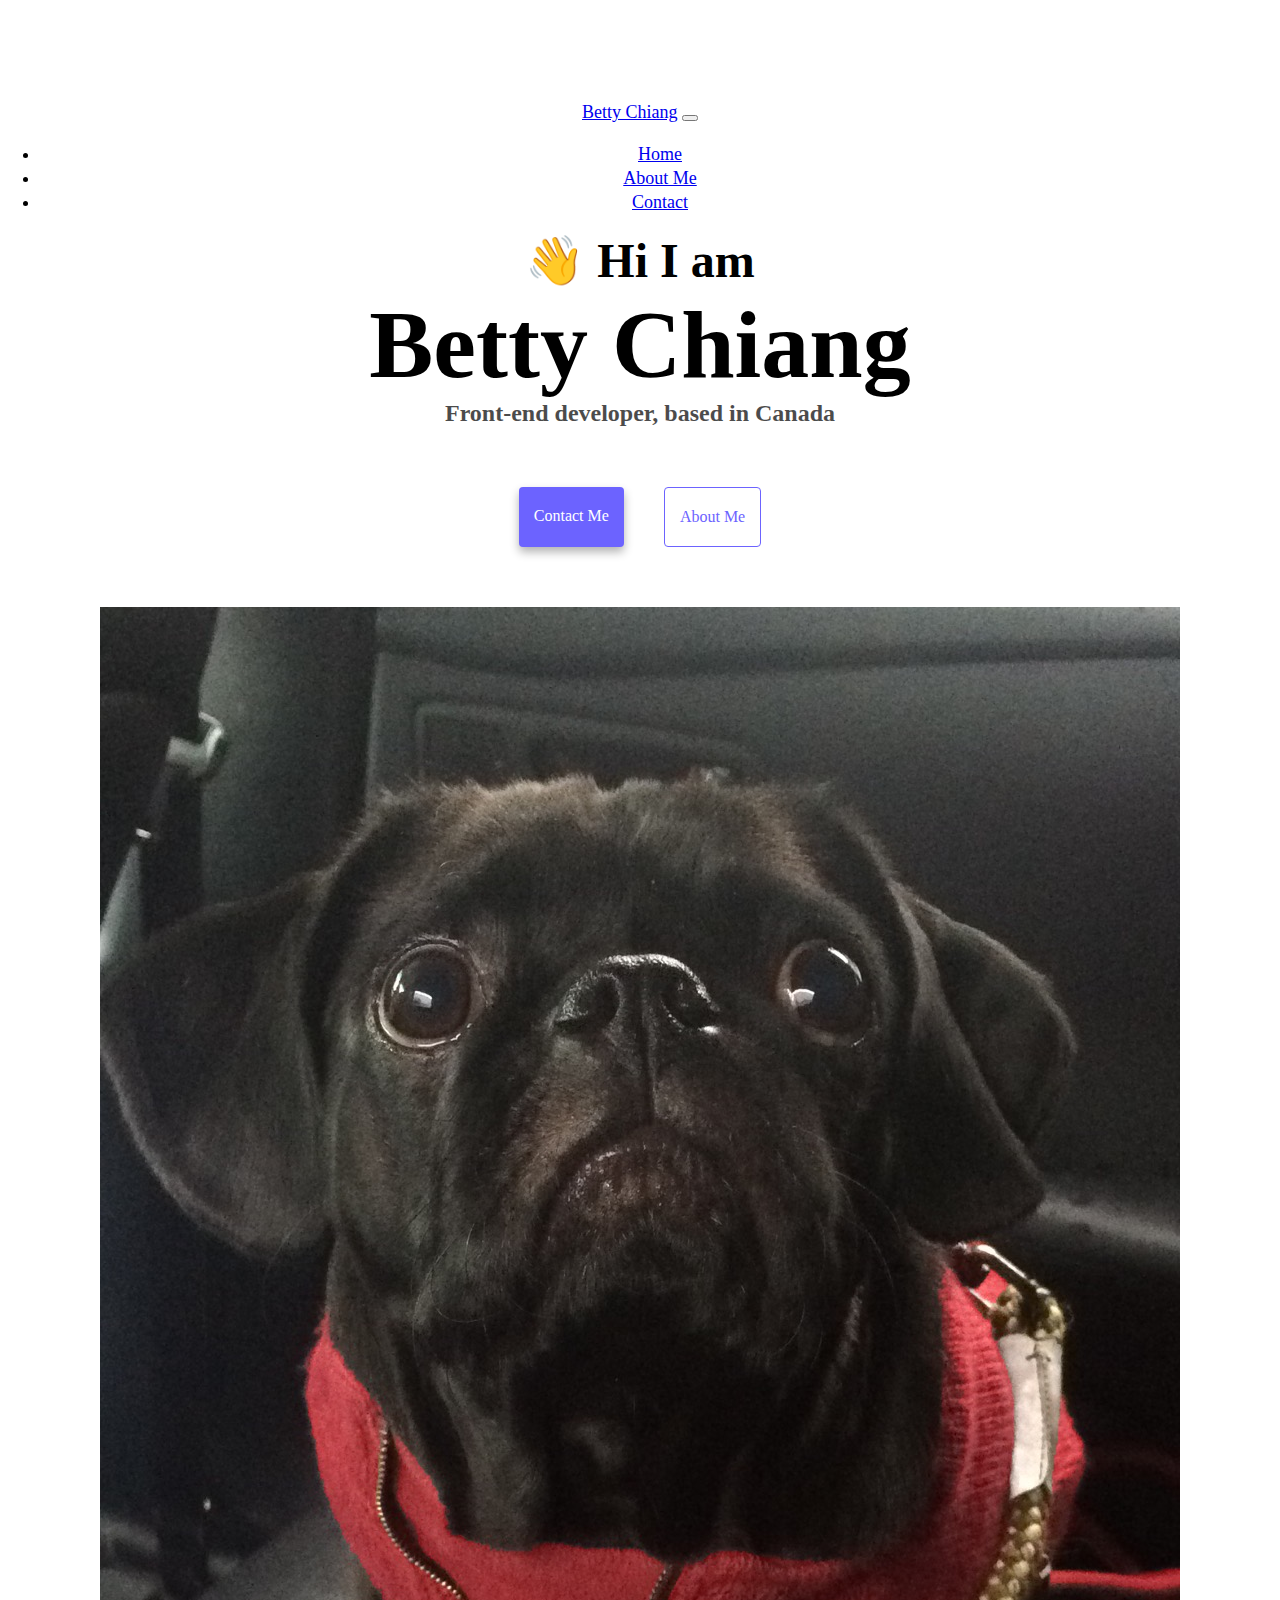
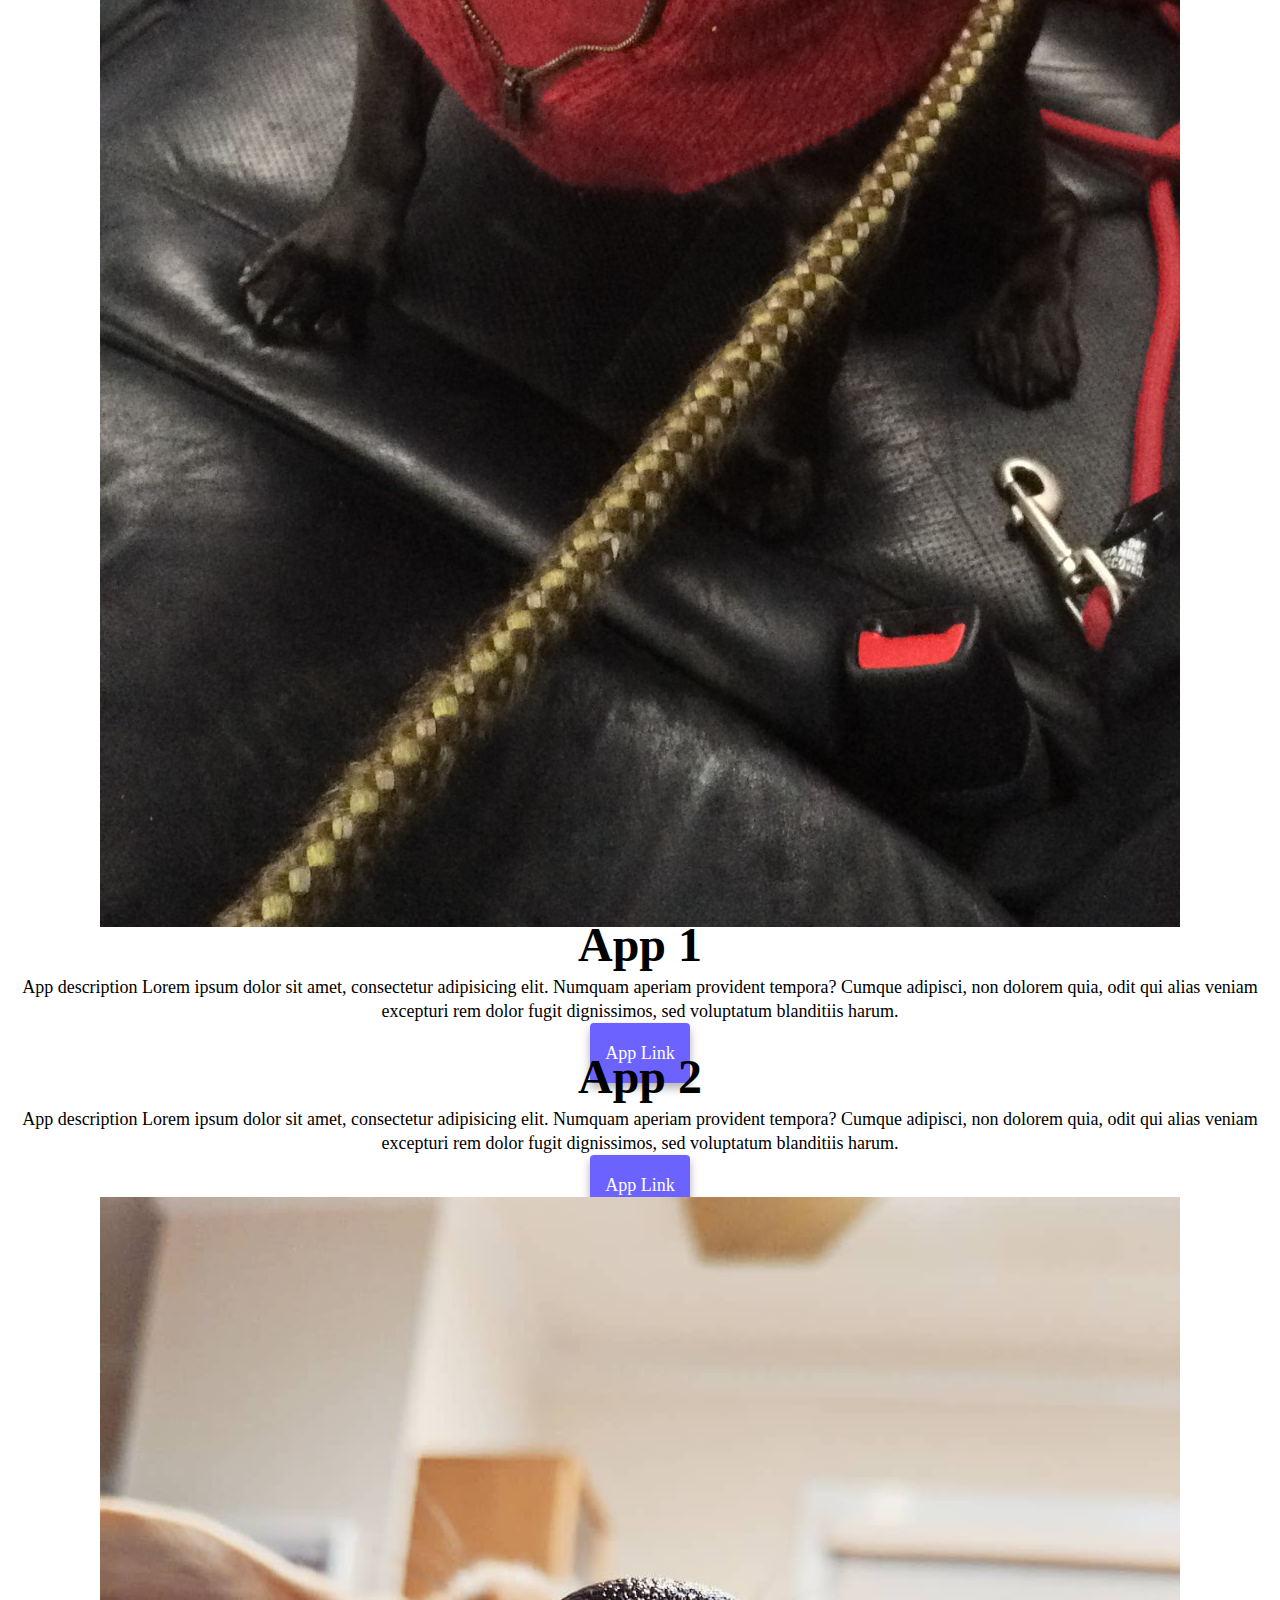
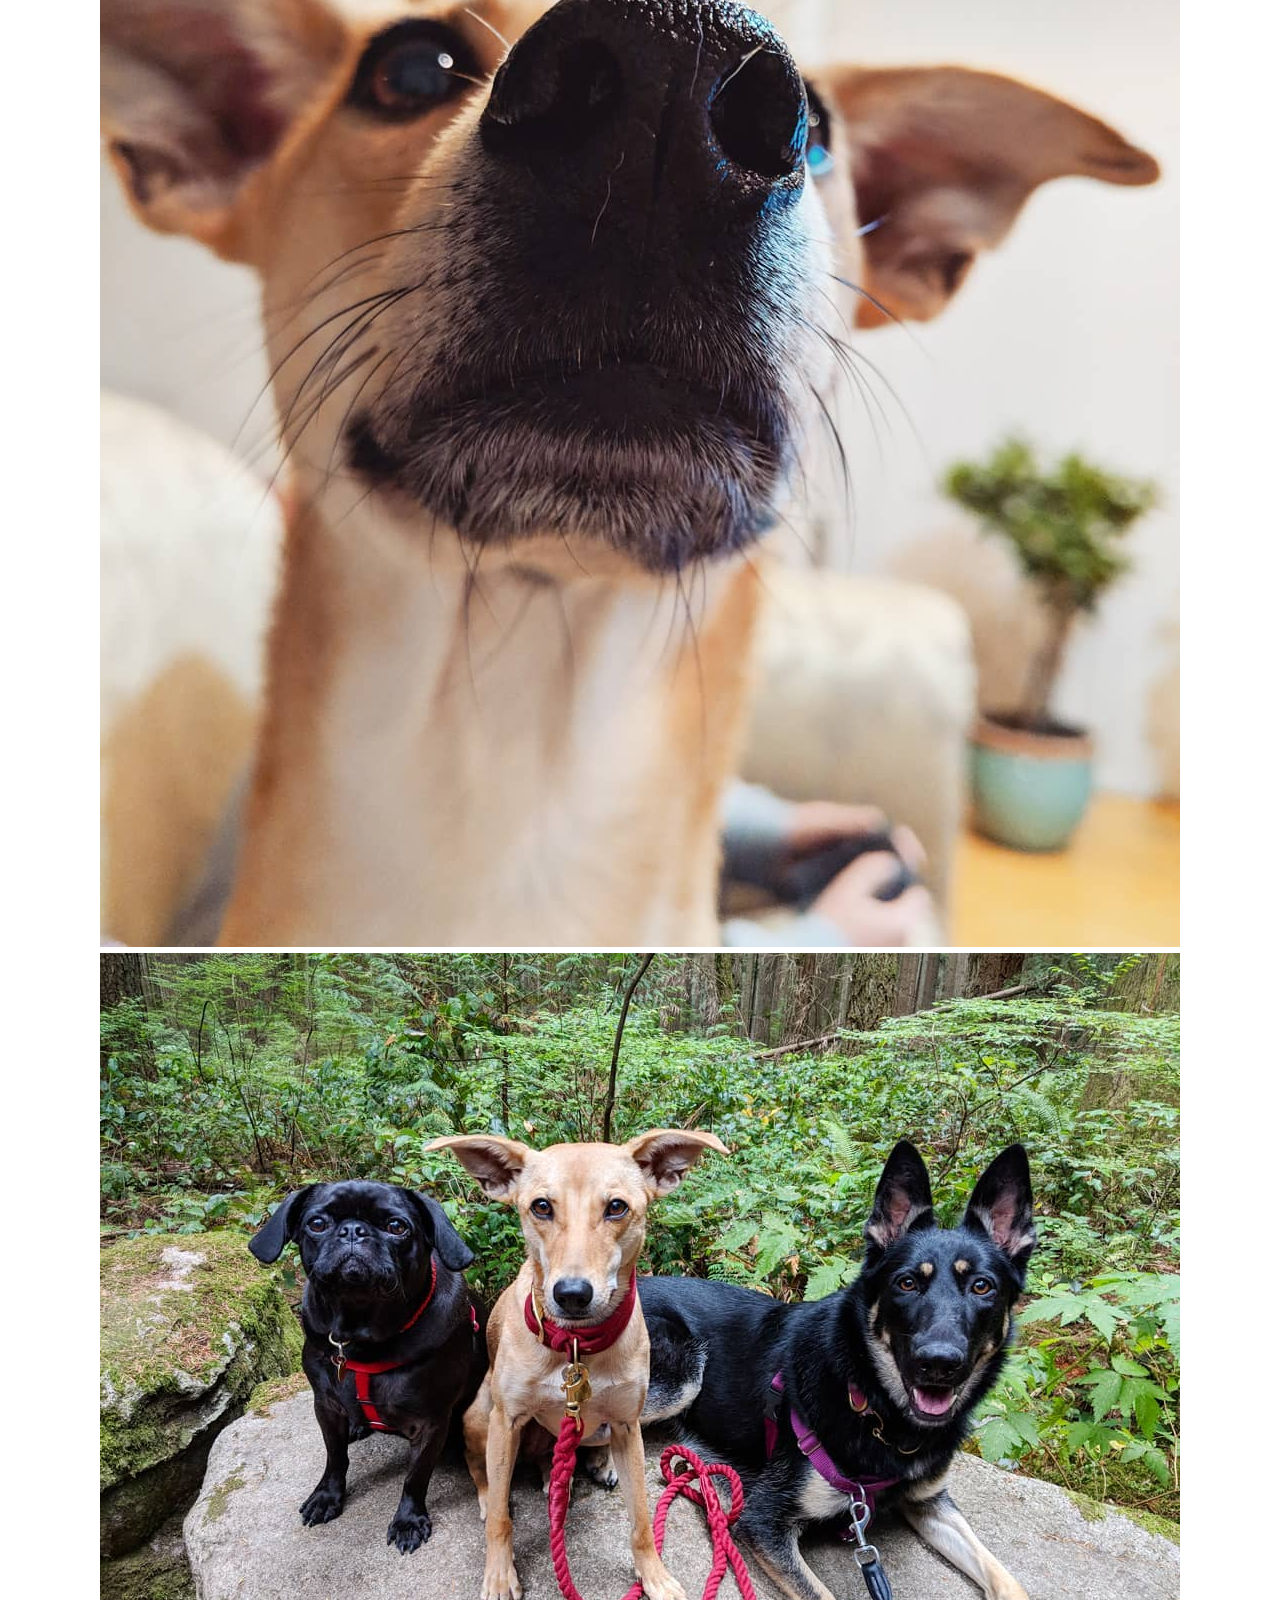
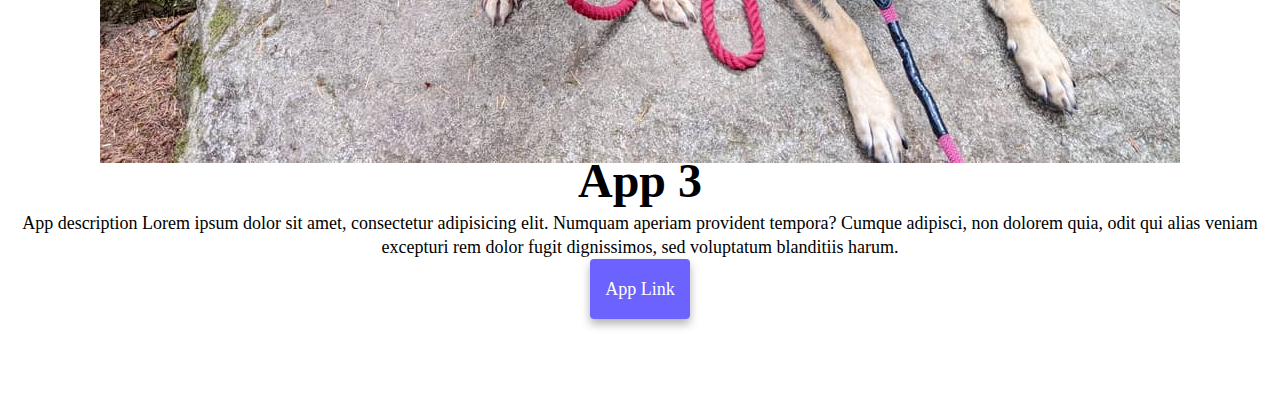
==== aboutme.html @ e15f06e6 "copy from code sandbox" ====
<!DOCTYPE html>
<html lang="en">
  <head>
    <meta charset="UTF-8" />
    <meta name="viewport" content="width=device-width, initial-scale=1.0" />
    <meta http-equiv="X-UA-Compatible" content="ie=edge" />
    <title>Betty Chiang</title>
    <link
      href="https://cdn.jsdelivr.net/npm/bootstrap@5.1.0/dist/css/bootstrap.min.css"
      rel="stylesheet"
      integrity="sha384-KyZXEAg3QhqLMpG8r+8fhAXLRk2vvoC2f3B09zVXn8CA5QIVfZOJ3BCsw2P0p/We"
      crossorigin="anonymous"
    />
    <script
      src="https://cdn.jsdelivr.net/npm/bootstrap@5.1.0/dist/js/bootstrap.bundle.min.js"
      integrity="sha384-U1DAWAznBHeqEIlVSCgzq+c9gqGAJn5c/t99JyeKa9xxaYpSvHU5awsuZVVFIhvj"
      crossorigin="anonymous"
    ></script>
    <link href="styles.css" rel="stylesheet" />
  </head>
  <body>
    <nav class="navbar navbar-expand-lg navbar-light bg-light fixed-top">
      <div class="container">
        <a class="navbar-brand" href="index.html">Betty Chiang</a>
        <button
          class="navbar-toggler"
          type="button"
          data-bs-toggle="collapse"
          data-bs-target="#navbarNav"
          aria-controls="navbarNav"
          aria-expanded="false"
          aria-label="Toggle navigation"
        >
          <span class="navbar-toggler-icon"></span>
        </button>
        <div class="collapse navbar-collapse" id="navbarNav">
          <ul class="navbar-nav">
            <li class="nav-item">
              <a class="nav-link active" aria-current="page" href="index.html"
                >Home</a
              >
            </li>
            <li class="nav-item">
              <a class="nav-link" href="aboutme.html">About Me</a>
            </li>
            <li class="nav-item">
              <a class="nav-link" href="aboutme.html#contact">Contact</a>
            </li>
          </ul>
        </div>
      </div>
    </nav>

    <h1 class="mt-100">
      👋 Hi I am
    </h1>
    <h2>
      Betty Chiang
    </h2>
    <h3 class="mt-3">
      Front-end developer, based in Canada
    </h3>
    <div class="button-position">
      <a href="aboutme.html#contact" class="primary-link"> Contact Me </a>
      <a href="aboutme.html" class="about-link">About Me </a>
    </div>
    <div class="container">
      <div class ="row">
        <div class="col-md-6">
      <img src="images/IMG_6009.JPG" class="img-fluid rounded pug" />
        </div>
        <div class="col-md-6">
          <h1 class="mb-3"> App 1  </h1>
          <p> App description
         Lorem ipsum dolor sit amet, consectetur adipisicing elit. Numquam
              aperiam provident tempora? Cumque adipisci, non dolorem quia, odit qui
              alias veniam excepturi rem dolor fugit dignissimos, sed voluptatum
              blanditiis harum. </p>
              <div class="mt-5">
                <a href="#" class="primary-link"> App Link </a>
              </div>
              </div>
              <div class ="row mt-5">
                  <div class="col-md-6">
                    <h1 class="mb-3"> App 2          </h1>
                    <p> App description
                   Lorem ipsum dolor sit amet, consectetur adipisicing elit. Numquam
                        aperiam provident tempora? Cumque adipisci, non dolorem quia, odit qui
                        alias veniam excepturi rem dolor fugit dignissimos, sed voluptatum
                        blanditiis harum. </p>
                        <div class="mt-5 mb-5">
                          <a href="#" class="primary-link"> App Link </a>
                        </div>
                      </div>
                      <div class="col-md-6">
                        <img src="images/us3.jpg" class="img-fluid rounded pug" />
                      </div>
                      <div class ="row mt-5">
                        <div class="col-md-6">
                          <img src="images/us4.jpg" class="img-fluid rounded pug" />
                        </div>
                        <div class="col-md-6">
                          <h1 class="mb-3"> App 3          </h1>
                          <p> App description
                            Lorem ipsum dolor sit amet, consectetur adipisicing elit. Numquam
                            aperiam provident tempora? Cumque adipisci, non dolorem quia, odit qui
                            alias veniam excepturi rem dolor fugit dignissimos, sed voluptatum
                             blanditiis harum. </p>
                             <div class="mt-5">
                               <a href="#" class="primary-link"> App Link </a>
                              </div>
    </div>
  </body>
</html>
---- styles.css ----
:root {
  --primary-color: #6c63ff;
  --secondary-color: #f5f2fe;
  --box-shadow: 0 5px 10px rgba(0, 0, 0, 0.3);
}
body {
  text-align: center;
  margin: 100px auto;
}

h1 {
  font-size: 48px;
  margin: 0;
  display: block;
}
h2 {
  font-size: 96px;
  margin: 0;
}
h3 {
  font-size: 24px;
  opacity: 0.7;
  margin: 0;
}

.button-position {
  display: flex;
  margin-top: 40px;
  justify-content: center;
  margin-bottom: 40px;
}

.button-position a {
  margin: 20px;
}

.primary-link {
  background: var(--primary-color);
  box-shadow: var(--box-shadow);
  color: white;
  border-radius: 4px;
  padding: 20px 15px;
  text-decoration: none;
  text-transform: capitalize;
}

.about-link {
  color: var(--primary-color);
  border: 1px solid var(--primary-color);
  border-radius: 4px;
  padding: 20px 15px;
  text-decoration: none;
  text-transform: capitalize;
}

.about-paragraphs {
  display: flex;
  margin: 30px 0;
  justify-content: space-between;
}

.aboutp {
  background: var(--secondary-color);
  padding: 20px;
  border-radius: 4px;
  font-size: 18px;
  line-height: 1.5;
  margin: 10px;
}

.email-address {
  display: flex;
  justify-content: center;
  color: var(--primary-color);
  font-size: 28px;
  text-decoration: none;
}

.container {
  width: 100%;
  font-size: 18px;
  line-height: 24px;
}

.row {
}

.pug {
  max-height: 70%;
}
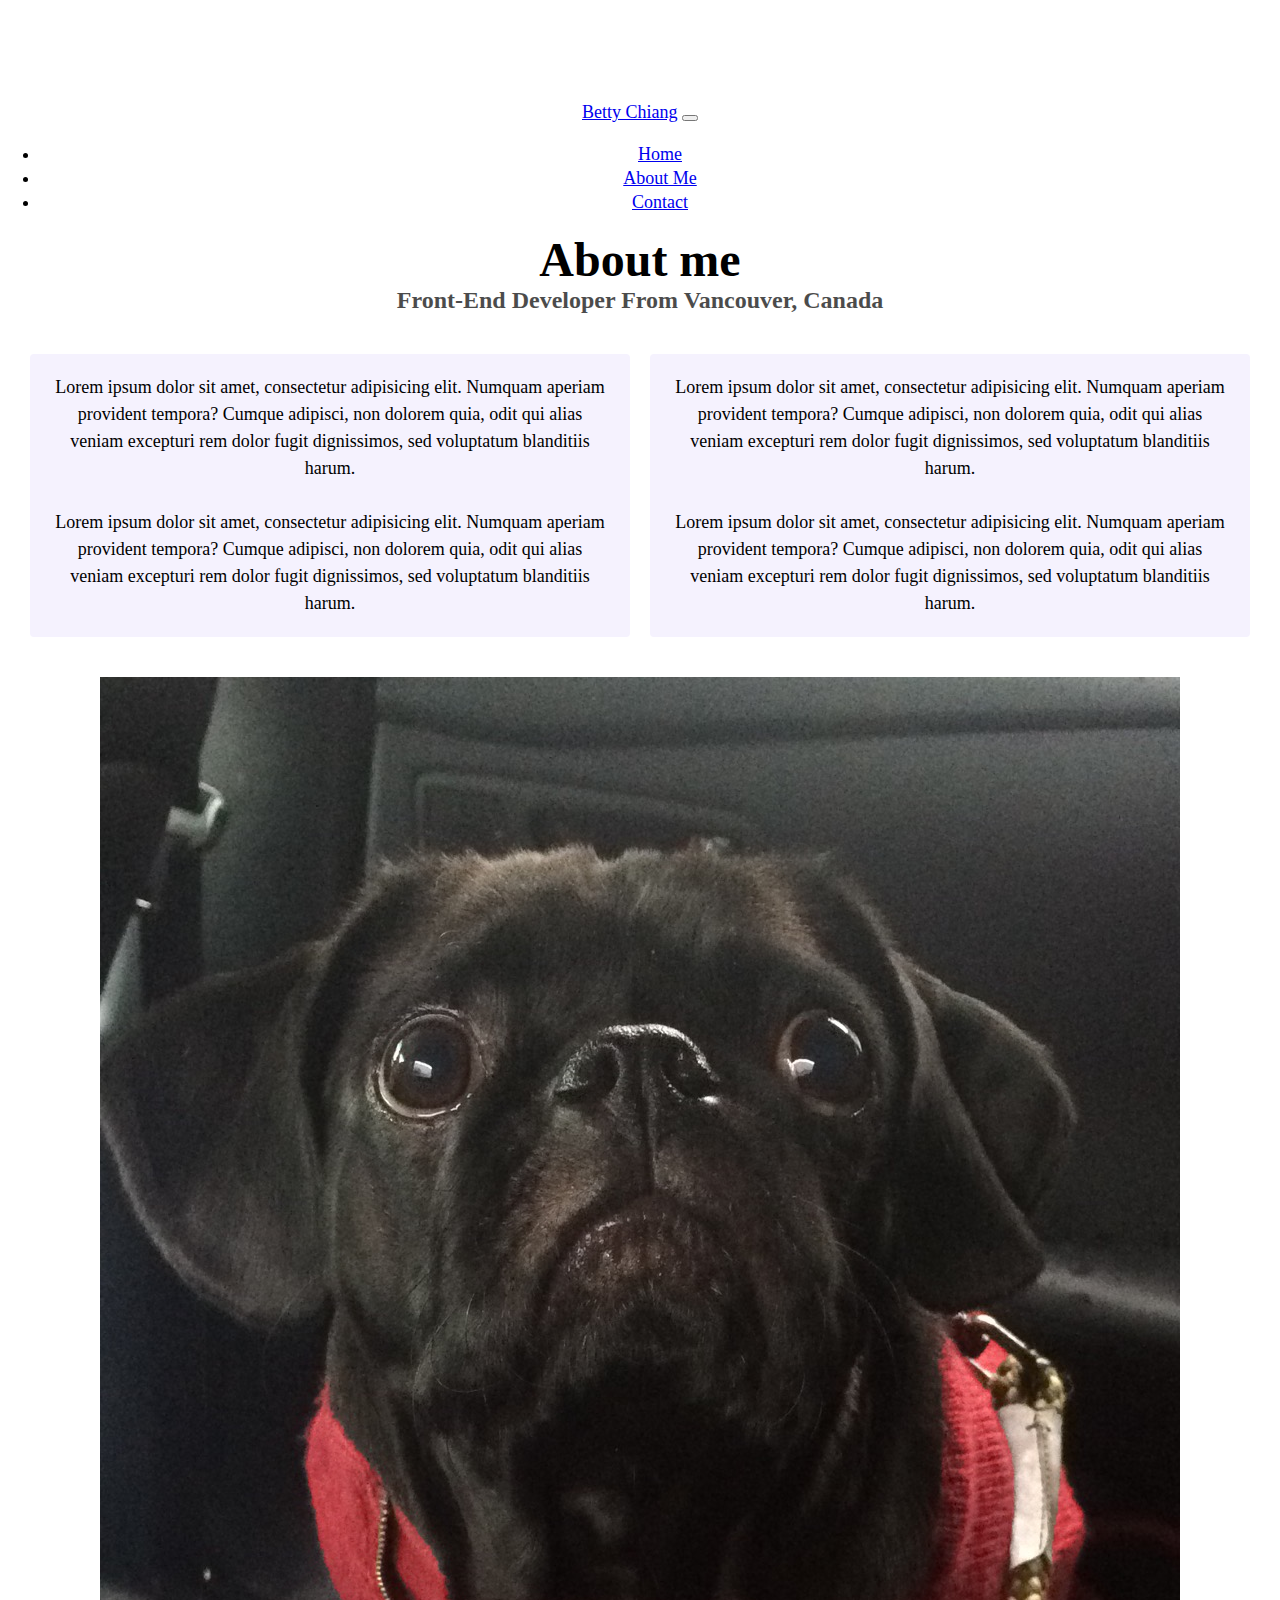
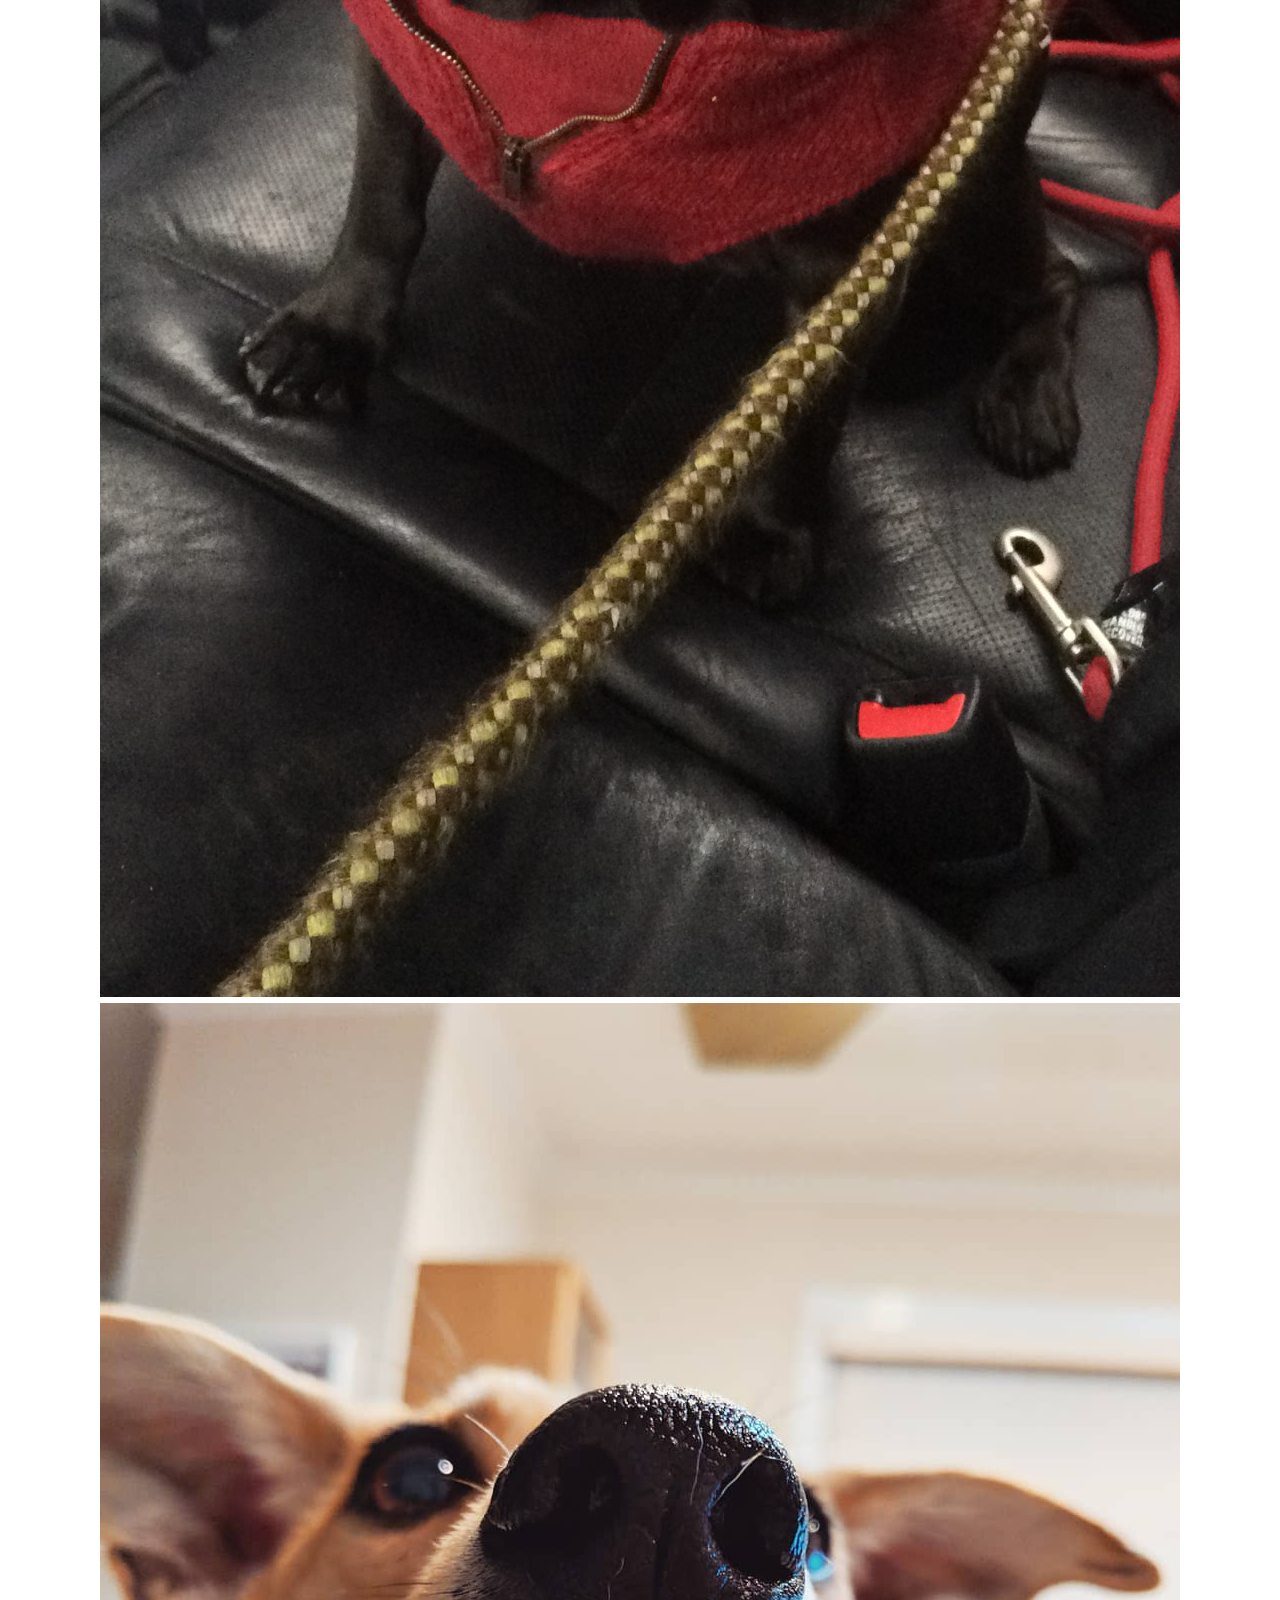
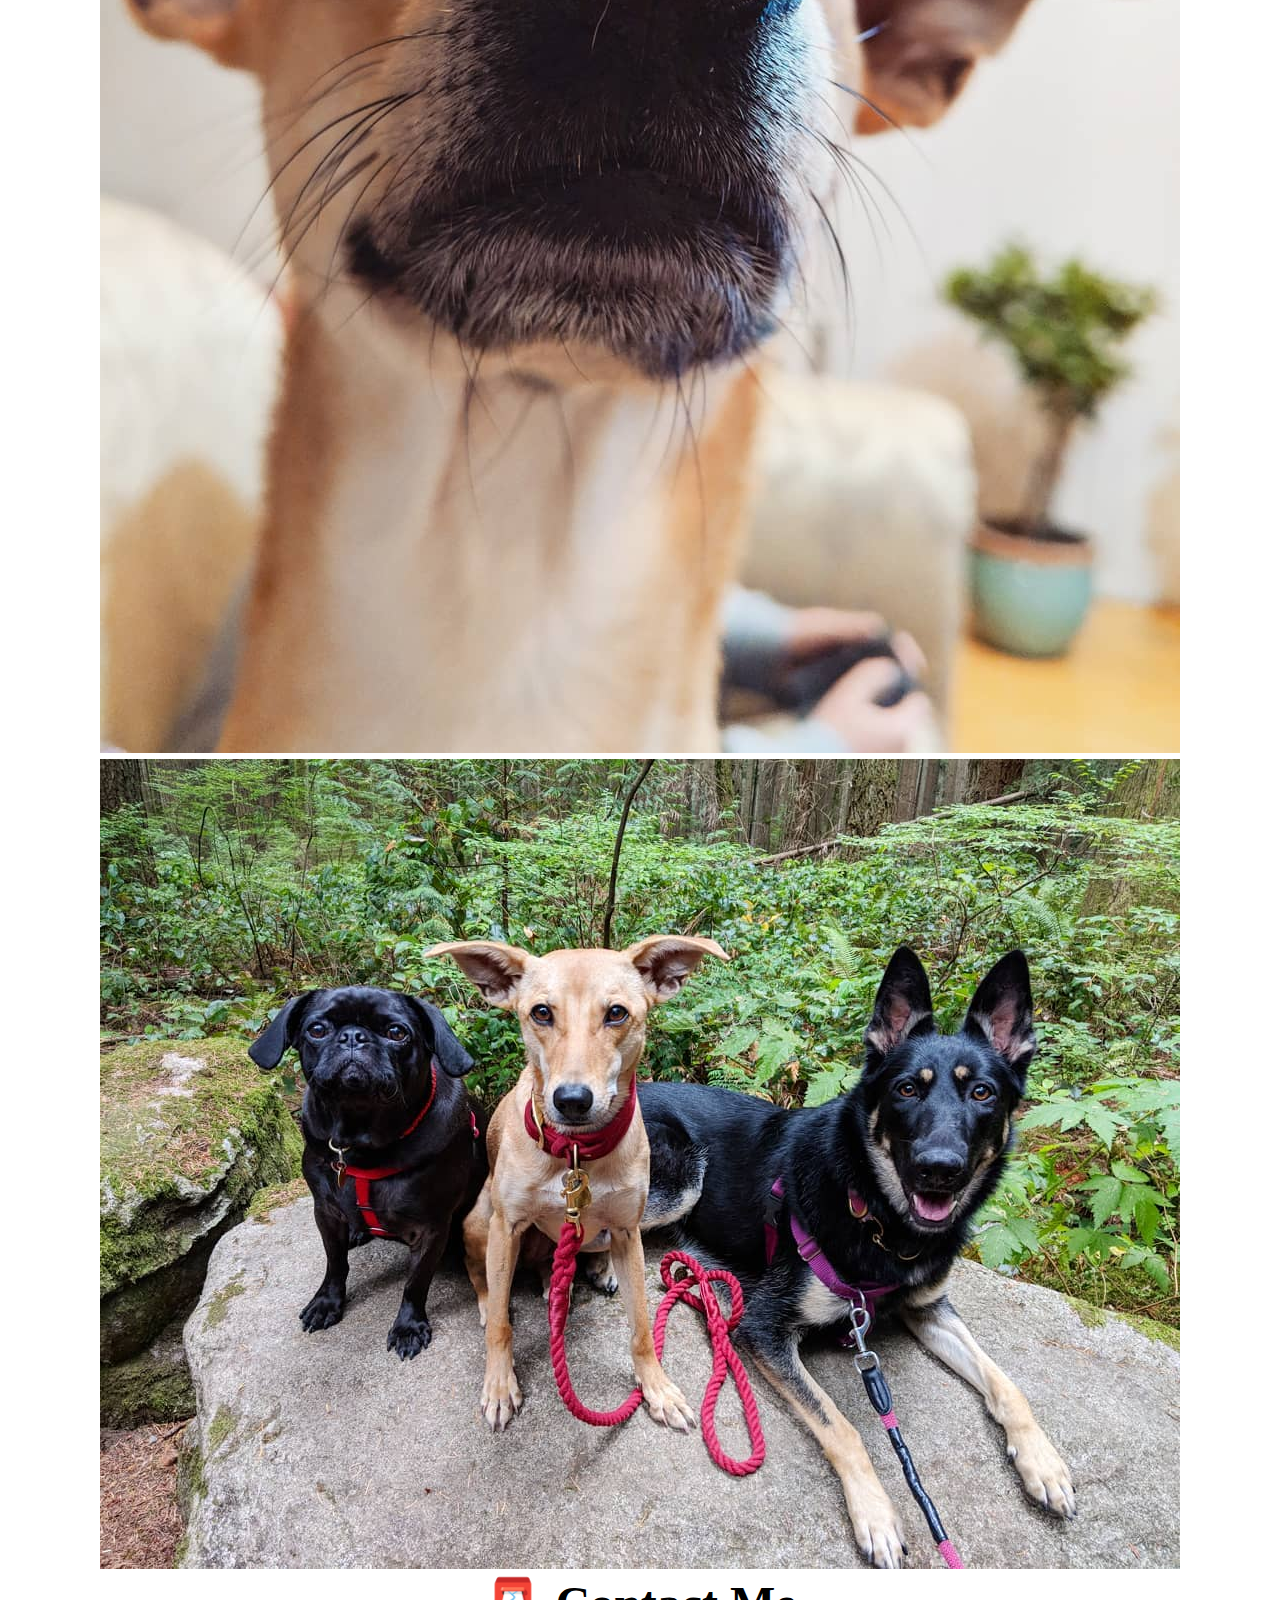
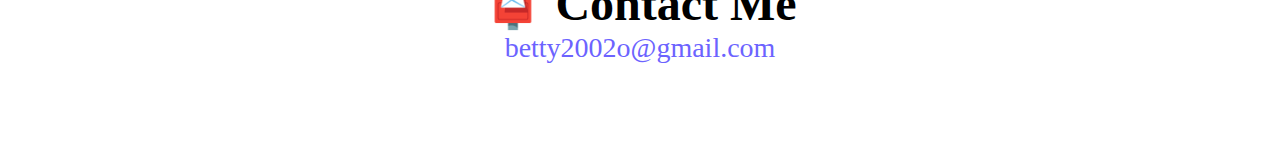
==== commit 885a46cb: "making file SEO and responsive" ====
--- a/aboutme.html
+++ b/aboutme.html
@@ -4,7 +4,6 @@
     <meta charset="UTF-8" />
     <meta name="viewport" content="width=device-width, initial-scale=1.0" />
     <meta http-equiv="X-UA-Compatible" content="ie=edge" />
-    <title>Betty Chiang</title>
     <link
       href="https://cdn.jsdelivr.net/npm/bootstrap@5.1.0/dist/css/bootstrap.min.css"
       rel="stylesheet"
@@ -17,11 +16,16 @@
       crossorigin="anonymous"
     ></script>
     <link href="styles.css" rel="stylesheet" />
+    <title>About Betty Chiang</title>
+    <meta
+      name="description"
+      content="learn more about front-end developer , Betty Chiang"
+    />
   </head>
   <body>
     <nav class="navbar navbar-expand-lg navbar-light bg-light fixed-top">
       <div class="container">
-        <a class="navbar-brand" href="index.html">Betty Chiang</a>
+        <a class="navbar-brand" href="/index.html">Betty Chiang</a>
         <button
           class="navbar-toggler"
           type="button"
@@ -36,79 +40,83 @@
         <div class="collapse navbar-collapse" id="navbarNav">
           <ul class="navbar-nav">
             <li class="nav-item">
-              <a class="nav-link active" aria-current="page" href="index.html"
+              <a class="nav-link active" aria-current="page" href="/index.html"
                 >Home</a
               >
             </li>
             <li class="nav-item">
-              <a class="nav-link" href="aboutme.html">About Me</a>
+              <a class="nav-link" href="/aboutme.html">About Me</a>
             </li>
             <li class="nav-item">
-              <a class="nav-link" href="aboutme.html#contact">Contact</a>
+              <a class="nav-link" href="/aboutme.html#contact">Contact</a>
             </li>
           </ul>
         </div>
       </div>
     </nav>
-
-    <h1 class="mt-100">
-      👋 Hi I am
-    </h1>
-    <h2>
-      Betty Chiang
-    </h2>
-    <h3 class="mt-3">
-      Front-end developer, based in Canada
-    </h3>
-    <div class="button-position">
-      <a href="aboutme.html#contact" class="primary-link"> Contact Me </a>
-      <a href="aboutme.html" class="about-link">About Me </a>
+    <h2>About me</h2>
+    <h3>Front-End Developer From Vancouver, Canada</h3>
+    <div class="about-paragraphs">
+      <p class="aboutp">
+        Lorem ipsum dolor sit amet, consectetur adipisicing elit. Numquam
+        aperiam provident tempora? Cumque adipisci, non dolorem quia, odit qui
+        alias veniam excepturi rem dolor fugit dignissimos, sed voluptatum
+        blanditiis harum.
+        <br />
+        <br />
+        Lorem ipsum dolor sit amet, consectetur adipisicing elit. Numquam
+        aperiam provident tempora? Cumque adipisci, non dolorem quia, odit qui
+        alias veniam excepturi rem dolor fugit dignissimos, sed voluptatum
+        blanditiis harum.
+      </p>
+      <p class="aboutp">
+        Lorem ipsum dolor sit amet, consectetur adipisicing elit. Numquam
+        aperiam provident tempora? Cumque adipisci, non dolorem quia, odit qui
+        alias veniam excepturi rem dolor fugit dignissimos, sed voluptatum
+        blanditiis harum.
+        <br />
+        <br />
+        Lorem ipsum dolor sit amet, consectetur adipisicing elit. Numquam
+        aperiam provident tempora? Cumque adipisci, non dolorem quia, odit qui
+        alias veniam excepturi rem dolor fugit dignissimos, sed voluptatum
+        blanditiis harum.
+      </p>
     </div>
     <div class="container">
-      <div class ="row">
-        <div class="col-md-6">
-      <img src="images/IMG_6009.JPG" class="img-fluid rounded pug" />
+      <div class="row m-4">
+        <div class="col-md-4">
+          <img
+            src="images/IMG_6009.JPG"
+            class="img-fluid rounded shadow p-2 mb-4"
+            alt="a picture of a Betty's pug"
+          />
         </div>
-        <div class="col-md-6">
-          <h1 class="mb-3"> App 1  </h1>
-          <p> App description
-         Lorem ipsum dolor sit amet, consectetur adipisicing elit. Numquam
-              aperiam provident tempora? Cumque adipisci, non dolorem quia, odit qui
-              alias veniam excepturi rem dolor fugit dignissimos, sed voluptatum
-              blanditiis harum. </p>
-              <div class="mt-5">
-                <a href="#" class="primary-link"> App Link </a>
-              </div>
-              </div>
-              <div class ="row mt-5">
-                  <div class="col-md-6">
-                    <h1 class="mb-3"> App 2          </h1>
-                    <p> App description
-                   Lorem ipsum dolor sit amet, consectetur adipisicing elit. Numquam
-                        aperiam provident tempora? Cumque adipisci, non dolorem quia, odit qui
-                        alias veniam excepturi rem dolor fugit dignissimos, sed voluptatum
-                        blanditiis harum. </p>
-                        <div class="mt-5 mb-5">
-                          <a href="#" class="primary-link"> App Link </a>
-                        </div>
-                      </div>
-                      <div class="col-md-6">
-                        <img src="images/us3.jpg" class="img-fluid rounded pug" />
-                      </div>
-                      <div class ="row mt-5">
-                        <div class="col-md-6">
-                          <img src="images/us4.jpg" class="img-fluid rounded pug" />
-                        </div>
-                        <div class="col-md-6">
-                          <h1 class="mb-3"> App 3          </h1>
-                          <p> App description
-                            Lorem ipsum dolor sit amet, consectetur adipisicing elit. Numquam
-                            aperiam provident tempora? Cumque adipisci, non dolorem quia, odit qui
-                            alias veniam excepturi rem dolor fugit dignissimos, sed voluptatum
-                             blanditiis harum. </p>
-                             <div class="mt-5">
-                               <a href="#" class="primary-link"> App Link </a>
-                              </div>
+        <div class="col-md-4">
+          <img
+            src="images/us3.jpg"
+            class="img-fluid rounded shadow p-2 mb-4"
+            alt="a picture of Betty's formosan"
+          />
+        </div>
+        <div class="col-md-4">
+          <img
+            src="images/us4.jpg"
+            class="img-fluid rounded shadow p-2 mb-4"
+            alt="a pic of Betty's dogs"
+          />
+        </div>
+      </div>
+    </div>
+
+    <div id="contact" class="mt-5">
+      <h2>📮 Contact Me</h2>
+      <a
+        href="mailto:betty2002o@gmail.com"
+        class="email-address"
+        title="Click To Email"
+      >
+        betty2002o@gmail.com
+      </a>
     </div>
   </body>
 </html>
--- a/styles.css
+++ b/styles.css
@@ -9,13 +9,23 @@
 }
 
 h1 {
+  font-size: 96px;
+  margin: 0;
+}
+
+h2 {
   font-size: 48px;
   margin: 0;
   display: block;
 }
-h2 {
-  font-size: 96px;
-  margin: 0;
+
+@media (max-width: 544px) {
+  h1 {
+    font-size: 40px;
+  }
+  h2 {
+    font-size: 20px;
+  }
 }
 h3 {
   font-size: 24px;
@@ -55,7 +65,7 @@
 
 .about-paragraphs {
   display: flex;
-  margin: 30px 0;
+  margin: 30px 20px;
   justify-content: space-between;
 }
 
@@ -81,10 +91,3 @@
   font-size: 18px;
   line-height: 24px;
 }
-
-.row {
-}
-
-.pug {
-  max-height: 70%;
-}
